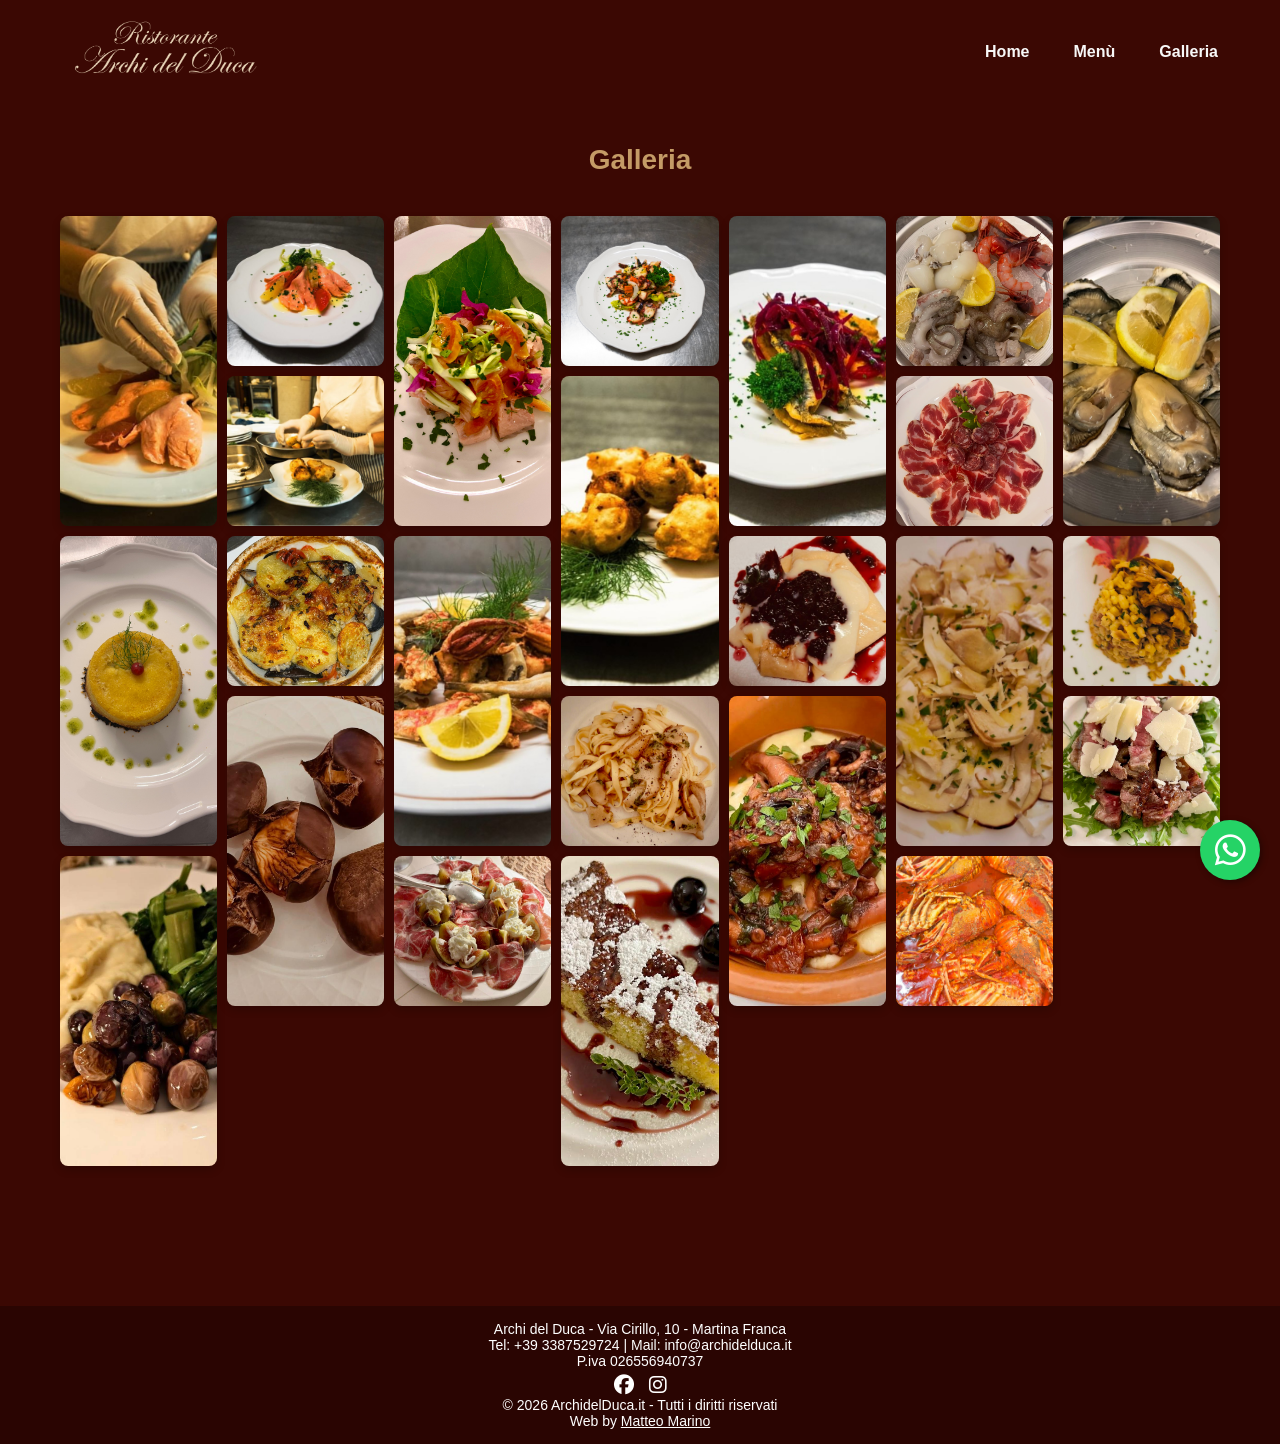
==== galleria.html @ cca3e53b "v1 versione con menu cambiato" ====
<!DOCTYPE html>
<html lang="it">
<head>
    <meta charset="UTF-8">
    <meta name="viewport" content="width=device-width, initial-scale=1.0">
    <title>Galleria - Archi del Duca</title>
    <link rel="stylesheet" href="style.css">
    <link rel="stylesheet" href="https://cdnjs.cloudflare.com/ajax/libs/font-awesome/6.4.0/css/all.min.css">
    <style>
        /* Stile per il lightbox */
        .lightbox {
            display: none;
            position: fixed;
            z-index: 1000;
            top: 0;
            left: 0;
            width: 100%;
            height: 100%;
            background-color: rgba(0, 0, 0, 0.9);
            justify-content: center;
            align-items: center;
        }
        
        .lightbox.active {
            display: flex;
        }
        
        .lightbox-content {
            max-width: 90%;
            max-height: 90%;
        }
        
        .lightbox-image {
            width: 100%;
            height: 100%;
            object-fit: contain;
        }
        
        .close-lightbox {
            position: absolute;
            top: 20px;
            right: 20px;
            color: white;
            font-size: 30px;
            cursor: pointer;
            z-index: 1001;
        }
        
        .gallery-container img {
            cursor: pointer;
        }
    </style>
</head>
<body>
    <div class="content-wrapper">
    <!-- Header -->
    <header>
        <div class="logo">
            <img src="scritta.png" alt="Archi del Duca">
        </div>

        <!-- Icona menu hamburger 3D -->
        <div class="hamburger-3d" id="hamburger">
            <div class="line line1"></div>
            <div class="line line2"></div>
            <div class="line line3"></div>
        </div>

        <!-- Menu di navigazione -->
        <nav id="nav-menu">
            <ul class="menu">
                <li><a href="index.html">Home</a></li>
                <li><a href="menu.html">Menù</a></li>
                <li><a href="galleria.html">Galleria</a></li>
            </ul>
        </nav>
    </header>

    <!-- Sezione Galleria -->
    <section class="gallery">
        <h2 class="starkwalker-font">Galleria</h2>
        <div class="gallery-container mosaic">
            <img src="1.jpg" alt="Foto 1" class="gallery-img">
            <img src="2.jpg" alt="Foto 2" class="gallery-img">
            <img src="3.jpg" alt="Foto 3" class="gallery-img">
            <img src="4.jpg" alt="Foto 4" class="gallery-img">
            <img src="5.jpg" alt="Foto 5" class="gallery-img">
            <img src="6.jpg" alt="Foto 6" class="gallery-img">
            <img src="7.jpg" alt="Foto 7" class="gallery-img">
            <img src="8.jpg" alt="Foto 8" class="gallery-img">
            <img src="9.jpg" alt="Foto 9" class="gallery-img">
            <img src="10.jpg" alt="Foto 10" class="gallery-img">
            <img src="11.jpg" alt="Foto 11" class="gallery-img">
            <img src="12.jpg" alt="Foto 12" class="gallery-img">
            <img src="13.jpg" alt="Foto 13" class="gallery-img">
            <img src="14.jpg" alt="Foto 14" class="gallery-img">
            <img src="15.jpg" alt="Foto 15" class="gallery-img">
            <img src="16.jpg" alt="Foto 16" class="gallery-img">
            <img src="17.jpg" alt="Foto 17" class="gallery-img">
            <img src="18.jpg" alt="Foto 18" class="gallery-img">
            <img src="19.jpg" alt="Foto 19" class="gallery-img">
            <img src="20.jpg" alt="Foto 20" class="gallery-img">
            <img src="21.jpg" alt="Foto 21" class="gallery-img">
            <img src="22.jpg" alt="Foto 22" class="gallery-img">
            <img src="23.jpg" alt="Foto 23" class="gallery-img">
            <img src="24.jpg" alt="Foto 24" class="gallery-img">
        </div>
    </section>
    
    <!-- Lightbox per visualizzare le immagini a schermo intero -->
    <div class="lightbox" id="lightbox">
        <span class="close-lightbox" id="close-lightbox">&times;</span>
        <div class="lightbox-content">
            <img src="" alt="Immagine a schermo intero" class="lightbox-image" id="lightbox-image">
        </div>
    </div>

    <!-- Footer -->
    </div>
    <footer>
        <p>Archi del Duca - Via Cirillo, 10 - Martina Franca </p>
        <p>Tel: +39 3387529724 | Mail: info@archidelduca.it</p>
        <p> P.iva 026556940737</p>
        <div class="social-links">
            <a href="#"><i class="fab fa-facebook"></i></a>
            <a href="#"><i class="fab fa-instagram"></i></a>
        </div>

        <p>&copy; 2026 ArchidelDuca.it - Tutti i diritti riservati</p>
         <p>  Web by <a href="https://www.instagram.com/_matteomarino">Matteo Marino</a> </p>
    </footer>

    <!-- WhatsApp Button -->
    <a href="https://wa.me/+393387529724" class="whatsapp-button" target="_blank">
        <i class="fab fa-whatsapp"></i>
        <span class="whatsapp-tooltip">Prenota un tavolo</span>
    </a>

    <!-- Script per il menu hamburger e lightbox -->
    <script>
        const hamburger = document.getElementById('hamburger');
        const navMenu = document.getElementById('nav-menu');

        hamburger.addEventListener('click', () => {
            navMenu.classList.toggle('open');
            hamburger.classList.toggle('open'); // Aggiunge/rimuove la classe per l'animazione 3D
        });
        
        // Funzionalità lightbox per visualizzare le immagini a schermo intero
        const galleryImages = document.querySelectorAll('.gallery-img');
        const lightbox = document.getElementById('lightbox');
        const lightboxImage = document.getElementById('lightbox-image');
        const closeLightbox = document.getElementById('close-lightbox');
        
        // Apri il lightbox quando un'immagine viene cliccata
        galleryImages.forEach(image => {
            image.addEventListener('click', () => {
                lightboxImage.src = image.src;
                lightboxImage.alt = image.alt;
                lightbox.classList.add('active');
                document.body.style.overflow = 'hidden'; // Impedisce lo scrolling della pagina
            });
        });
        
        // Chiudi il lightbox quando si clicca sulla X
        closeLightbox.addEventListener('click', () => {
            lightbox.classList.remove('active');
            document.body.style.overflow = ''; // Ripristina lo scrolling della pagina
        });
        
        // Chiudi il lightbox quando si clicca fuori dall'immagine
        lightbox.addEventListener('click', (e) => {
            if (e.target === lightbox) {
                lightbox.classList.remove('active');
                document.body.style.overflow = ''; // Ripristina lo scrolling della pagina
            }
        });
        
        // Chiudi il lightbox quando si preme ESC
        document.addEventListener('keydown', (e) => {
            if (e.key === 'Escape' && lightbox.classList.contains('active')) {
                lightbox.classList.remove('active');
                document.body.style.overflow = ''; // Ripristina lo scrolling della pagina
            }
        });
    </script>
</body>
</html>
---- style.css ----
@import url('https://fonts.cdnfonts.com/css/arcade-classic');
@import url('https://fonts.cdnfonts.com/css/bebas-neue');
@import url('https://fonts.googleapis.com/css2?family=Playfair+Display:ital,wght@0,400;0,700;1,400;1,700&display=swap');

* {
    margin: 0;
    padding: 0;
    box-sizing: border-box;
}

.BebasNeue-font {
    font-family: 'BebasNeue', sans-serif;
}

html, body {
    height: 100%;
    margin: 0;
    padding: 0;
    display: flex;
    flex-direction: column;
}

body > .content-wrapper {
    flex: 1 0 auto;
    padding-bottom: 5rem; 
    overflow-x: hidden; /* Prevent horizontal scrolling */
}

/* Stile per il contenitore PDF */
.pdf-container {
    width: 100%;
    margin: 20px auto;
    overflow: visible;
}

.download-link {
    display: inline-block;
    padding: 10px 20px;
    background-color: #5c0b05;
    color: #f8f8f8;
    text-decoration: none;
    border-radius: 5px;
    font-family: 'BebasNeue', sans-serif;
    font-size: 1.2em;
    transition: background-color 0.3s;
}

.download-link:hover {
    background-color: #7a1007;
}

body {
    font-family: Arial, sans-serif;
    text-align: center;
    background: #3b0803;
    color: #f8f8f8;
}

/* HEADER */
header {
    display: flex;
    justify-content: space-between; /* Sposta il logo a sinistra e il menu a destra */
    align-items: center;
    padding: 20px 50px;
    background-color: #3b0803;
}

header .logo img {
    height: 60px;
}

nav .menu {
    list-style: none;
    display: flex;
    gap: 20px;
}

nav .menu li {
    position: relative;
}

nav .menu li a {
    position: relative;
    text-decoration: none;
    color: #f8f8f8;
    font-weight: bold;
    padding: 8px 12px;
    transition: color 0.3s;
    font-family: 'Bebas Neue', sans-serif;
}

nav .menu li a::after {
    content: '';
    position: absolute;
    width: 0;
    height: 2px;
    bottom: 0;
    left: 50%;
    background-color: #c49b66;
    transition: all 0.3s ease-in-out;
    transform: translateX(-50%);
}

nav .menu li a:hover {
    color: #c49b66;
}

nav .menu li a:hover::after {
    width: 100%;
}

/* Dropdown */
.submenu {
    display: none;
    position: absolute;
    top: 100%;
    left: 0;
    background: #2a0502;
    list-style: none;
    border: 1px solid #555;
    min-width: 150px;
}

.dropdown:hover .submenu {
    display: block;
}

.submenu li a {
    display: block;
    padding: 10px;
    color: #f8f8f8;
    text-decoration: none;
}

.submenu li a:hover {
    background-color: #3b0803;
}

/* Logo centrale */
.logo-center {
    margin: 40px 0;
}

.logo-center img {
    max-width: 100%;
    height: auto;
    max-height: 120px;
}

/* About Us Container */
.about-container {
    display: flex;
    justify-content: space-around;
    align-items: center;
    padding: 40px 20px;
    margin: 0 auto;
    max-width: 1500px;
}

/* Responsive Design */
@media (max-width: 768px) {
    .about-container {
        flex-direction: column;
        text-align: center;
    }

    .gallery-container {
        grid-template-columns: repeat(auto-fit, minmax(200px, 1fr));
    }

    header {
        flex-direction: column;
        align-items: center;
    }

    nav .menu {
        flex-direction: column;
        gap: 10px;
    }

    .logo-center img {
        max-height: 80px;
    }
}

.about-image img {
    max-width: 150px;
    height: auto;
}

/* About Us */
.about {
    max-width: 600px;
    padding: 0 20px;
}

.about-extra p {
    font-weight: 300;
    font-size: 1.1em;
    line-height: 1.6;
    font-style: italic;
    text-shadow: 0.5px 0.5px 1px rgba(255, 255, 255, 0.2);
    letter-spacing: 0.02em;
    font-family: 'Playfair Display', serif;
}

.gallery-container {
    display: grid;
    grid-template-columns: repeat(auto-fit, minmax(300px, 1fr));
    gap: 20px;
    padding: 20px;
    max-width: 1200px;
    margin: 0 auto;
}

.gallery-container img {
    width: 100%;
    height: 300px;
    object-fit: cover;
    border-radius: 10px;
    transition: transform 0.3s ease;
}

.gallery-container img:hover {
    transform: scale(1.05);
}

.about h2,
.gallery h2,
.menu-section h2 {
    font-family: 'Bebas Neue', sans-serif;
    font-size: 28px;
    margin-bottom: 20px;
    color: #c49b66;
}

.about-extra {
    margin-top: 20px;
    font-style: italic;
    line-height: 1.6;
}

footer {
    background: #2a0502;
    color: white;
    padding: 15px;
    text-align: center;
    width: 100%;
    margin-top: auto;
    font-size: 14px;
    display: flex;
    flex-direction: column;
    align-items: center;
}

.social-links {
    margin-top: 10px;
}

.social-links a {
    color: white;
    font-size: 20px;
    margin: 10 10px;
    transition: color 0.3s;
}

.social-links a:hover {
    color: #c49b66;
}

footer a, footer i {
    color: white !important;
}

/* WhatsApp Button */
.whatsapp-button {
    position: fixed;
    bottom: 20px;
    right: 20px;
    background-color: #25d366;
    color: white;
    width: 60px;
    height: 60px;
    border-radius: 50%;
    display: flex;
    justify-content: center;
    align-items: center;
    text-decoration: none;
    box-shadow: 2px 2px 6px rgba(0,0,0,0.4);
    transition: all 0.3s ease;
    z-index: 1000;
}

.whatsapp-button i {
    font-size: 35px;
}

.whatsapp-tooltip {
    position: absolute;
    right: 75px;
    background-color: white;
    color: #333;
    padding: 8px 15px;
    border-radius: 4px;
    font-size: 14px;
    white-space: nowrap;
    opacity: 0;
    visibility: hidden;
    transition: all 0.3s ease;
}

.whatsapp-button:hover .whatsapp-tooltip {
    opacity: 1;
    visibility: visible;
}

.whatsapp-button:hover {
    transform: scale(1.1);
    background-color: #128c7e;
}

/* MENU HAMBURGER PER MOBILE */
.hamburger-3d {
    display: none;
    cursor: pointer;
    z-index: 1001; /* Assicura che sia sopra il menu */
    perspective: 1000px;
}

.hamburger-3d .line {
    width: 30px;
    height: 3px;
    background-color: #f8f8f8;
    margin: 6px 0;
    transition: transform 0.5s, opacity 0.5s;
}

.hamburger-3d.open .line1 {
    transform: rotateX(45deg) translateZ(5px);
}

.hamburger-3d.open .line2 {
    opacity: 0;
}

.hamburger-3d.open .line3 {
    transform: rotateX(-45deg) translateZ(5px);
}

/* Responsive */
@media (max-width: 768px) {
    body {
        overflow-x: hidden;
    }

    header {
        position: relative;
        justify-content: space-between;
        padding: 15px 20px;
        overflow-x: visible;
        z-index: 10000;
        background-color: #3b0803;
    }

    header .logo img {
        height: 50px;
    }

    nav .menu {
        display: none;
        flex-direction: column;
        background: linear-gradient(145deg, #2f0602, #250401);
        position: fixed;
        top: 80px;
        right: 20px;
        min-width: 200px;
        border: none;
        border-radius: 0;
        padding: 12px;
        z-index: 9999;
        box-shadow: 
            8px 8px 16px rgba(0,0,0,0.4),
            -2px -2px 12px rgba(255,255,255,0.05),
            inset -1px -1px 4px rgba(255,255,255,0.05),
            inset 1px 1px 4px rgba(0,0,0,0.3);
        max-height: calc(100vh - 100px);
        overflow-y: auto;
        backdrop-filter: blur(5px);
    }

    nav.open .menu {
        display: flex;
    }

    nav .menu li {
        width: 100%;
        text-align: center;
    }

    nav .menu li a {
        display: block;
        padding: 12px 18px;
        white-space: nowrap;
        background: linear-gradient(145deg, #2f0602, #250401);
        border-radius: 0;
        box-shadow: inset 2px 2px 5px rgba(0,0,0,0.2),
                    inset -2px -2px 5px rgba(255,255,255,0.05);
        transition: all 0.3s ease;
    }

    nav .menu li a:hover {
        background: linear-gradient(145deg, #350703, #2a0502);
        box-shadow: inset 1px 1px 3px rgba(0,0,0,0.3),
                    inset -1px -1px 3px rgba(255,255,255,0.1);
        transform: translateY(1px);
    }

    .submenu {
        position: static;
        width: 100%;
        display: none;
        margin-top: 5px;
    }

    .dropdown:hover .submenu {
        display: block;
    }

    .hamburger-3d {
        display: block;
        position: relative;
        right: 0;
    }

    .about-container {
        flex-direction: column;
        padding: 20px;
        gap: 30px;
    }

    .about-image {
        margin: 0;
    }

    .about-image img {
        max-width: 120px;
    }
}

/* Galleria */
.gallery {
    padding: 40px 20px;
    text-align: center;
}



.gallery-container.mosaic {
    display: grid;
    grid-template-columns: repeat(auto-fit, minmax(150px, 1fr));
    grid-auto-rows: 150px;
    gap: 10px;
}

.gallery-container.mosaic img {
    width: 100%;
    height: 100%;
    object-fit: cover;
    grid-row: span 2;
}

.gallery-container.mosaic img:nth-child(2n) {
    grid-row: span 1;
}

.gallery-container img {
    width: 100%;
    height: auto;
    border-radius: 8px;
    box-shadow: 0 4px 8px rgba(0, 0, 0, 0.2);
}

/* Menu Section */
.menu-section {
    padding: 40px 20px;
    text-align: center;
}

.menu-notes {
    margin-top: 30px;
    padding: 15px;
    background-color: rgba(212, 180, 131, 0.1);
    border-radius: 8px;
    font-style: italic;
    color: #555;
}

.menu-notes p {
    margin: 5px 0;
}

.allergeni-container {
    margin-top: 40px;
    text-align: center;
}

.allergeni-img {
    max-width: 100%;
    border-radius: 8px;
    box-shadow: 0 4px 8px rgba(0, 0, 0, 0.2);
}

.menu-container {
    max-width: 800px;
    margin: 0 auto;
    text-align: left;
}

.menu-category {
    margin-bottom: 40px;
}

.menu-category h3 {
    font-size: 24px;
    color: #c49b66;
    border-bottom: 2px solid #c49b66;
    padding-bottom: 10px;
    margin-bottom: 20px;
}

.menu-item {
    margin-bottom: 20px;
}

.menu-item h4 {
    font-size: 18px;
    color: #f8f8f8;
    display: inline-block;
}

.menu-item .price {
    float: right;
    font-weight: bold;
    color: #c49b66;
}

.menu-item p {
    font-style: italic;
    color: #ccc;
    margin-top: 5px;
}

/* Location Section */
.location-section {
    display: flex;
    justify-content: space-between;
    align-items: stretch;
    padding: 80px 40px;
    max-width: 1200px;
    margin: 80px auto 0;
    gap: 40px;
}

.location-info {
    text-align: left;
    padding: 40px;
    background: linear-gradient(145deg, #2f0602, #250401);
    border-radius: 10px;
    box-shadow: 
        8px 8px 16px rgba(0,0,0,0.4),
        -2px -2px 12px rgba(255,255,255,0.05),
        inset -1px -1px 4px rgba(255,255,255,0.05),
        inset 1px 1px 4px rgba(0,0,0,0.3);
    backdrop-filter: blur(5px);
    width: 50%;
    display: flex;
    flex-direction: column;
    justify-content: center;
}

.location-info h2 {
    font-family: 'Bebas Neue', sans-serif;
    font-size: 28px;
    color: #c49b66;
    margin-bottom: 20px;
}

.location-info p {
    font-size: 16px;
    line-height: 1.6;
}

.contact-info {
    margin-top: 20px;
    color: #ccc;
}

.contact-item {
    display: flex;
    align-items: center;
    margin-bottom: 15px;
    color: #c49b66;
    text-decoration: none;
}

.contact-item:hover {
    color: #d4b285;
}

.contact-item svg {
    width: 24px;
    height: 24px;
    margin-right: 10px;
    fill: currentColor;
}

.social-links {
    color: #c49b66;
    display: flex;
    gap: 15px;
    margin-top: 20px;
    justify-content: center;
}

.social-links a {
    color: #c49b66;
    text-decoration: none;
}

.social-links a:hover {
    color: #ffffff;
}

.social-links svg {
    color: #c49b66; 
    width: 24px;
    height: 24px;
    fill: currentColor;
}

.map-container {
    width: 50%;
    height: 500px;
    margin: 0;
}

.map-container iframe {
    width: 100%;
    height: 100%;
    border: none;
    border-radius: 8px;
    box-shadow: 0 2px 8px rgba(0,0,0,0.2);
}

/* Stili per i contatti e social */
.contact-info {
    margin-top: 20px;
    display: flex;
    flex-direction: column;
    gap: 15px;
}

.contact-item {
    display: flex;
    align-items: center;
    gap: 10px;
    color: #c49b66;
    text-decoration: none;
    font-size: 1.1em;
    padding: 12px 18px;
    background: linear-gradient(145deg, #2f0602, #250401);
    border-radius: 8px;
    box-shadow: 
        inset 2px 2px 5px rgba(0,0,0,0.2),
        inset -2px -2px 5px rgba(255,255,255,0.05);
    transition: all 0.3s ease;
}

.contact-item:hover {
    background: linear-gradient(145deg, #350703, #2a0502);
    box-shadow: 
        inset 1px 1px 3px rgba(0,0,0,0.3),
        inset -1px -1px 3px rgba(255,255,255,0.1);
    transform: translateY(1px);
}

.contact-item:hover {
    color: #8B4513;
}

.contact-item svg {
    width: 24px;
    height: 24px;
    fill: currentColor;
}

.social-links {
    display: flex;
    gap: 15px;
    margin-top: 5px;
}

.social-links a {
    color: #333;
    transition: color 0.3s ease;
}

.social-links a:hover {
    color: #8B4513;
}

.social-links svg {
    width: 28px;
    height: 28px;
    fill: currentColor;
}

@media (max-width: 768px) {
    .location-section {
        display: flex;
        flex-direction: column;
        align-items: center;
        padding: 40px 20px;
    }

    .location-info {
        order: 1;
        margin-bottom: 30px;
        text-align: center;
        width: 100%;
    }

    .map-container {
        order: 2;
        width: 100%;
        height: 250px;
    }

    footer {
        padding: 20px 15px;
    }

    footer p {
        margin: 5px 0;
    }

    .social-links {
        margin: 15px 0;
    }

    .whatsapp-button {
        bottom: 15px;
        right: 15px;
        width: 50px;
        height: 50px;
    }

    .whatsapp-button i {
        font-size: 28px;
    }
}
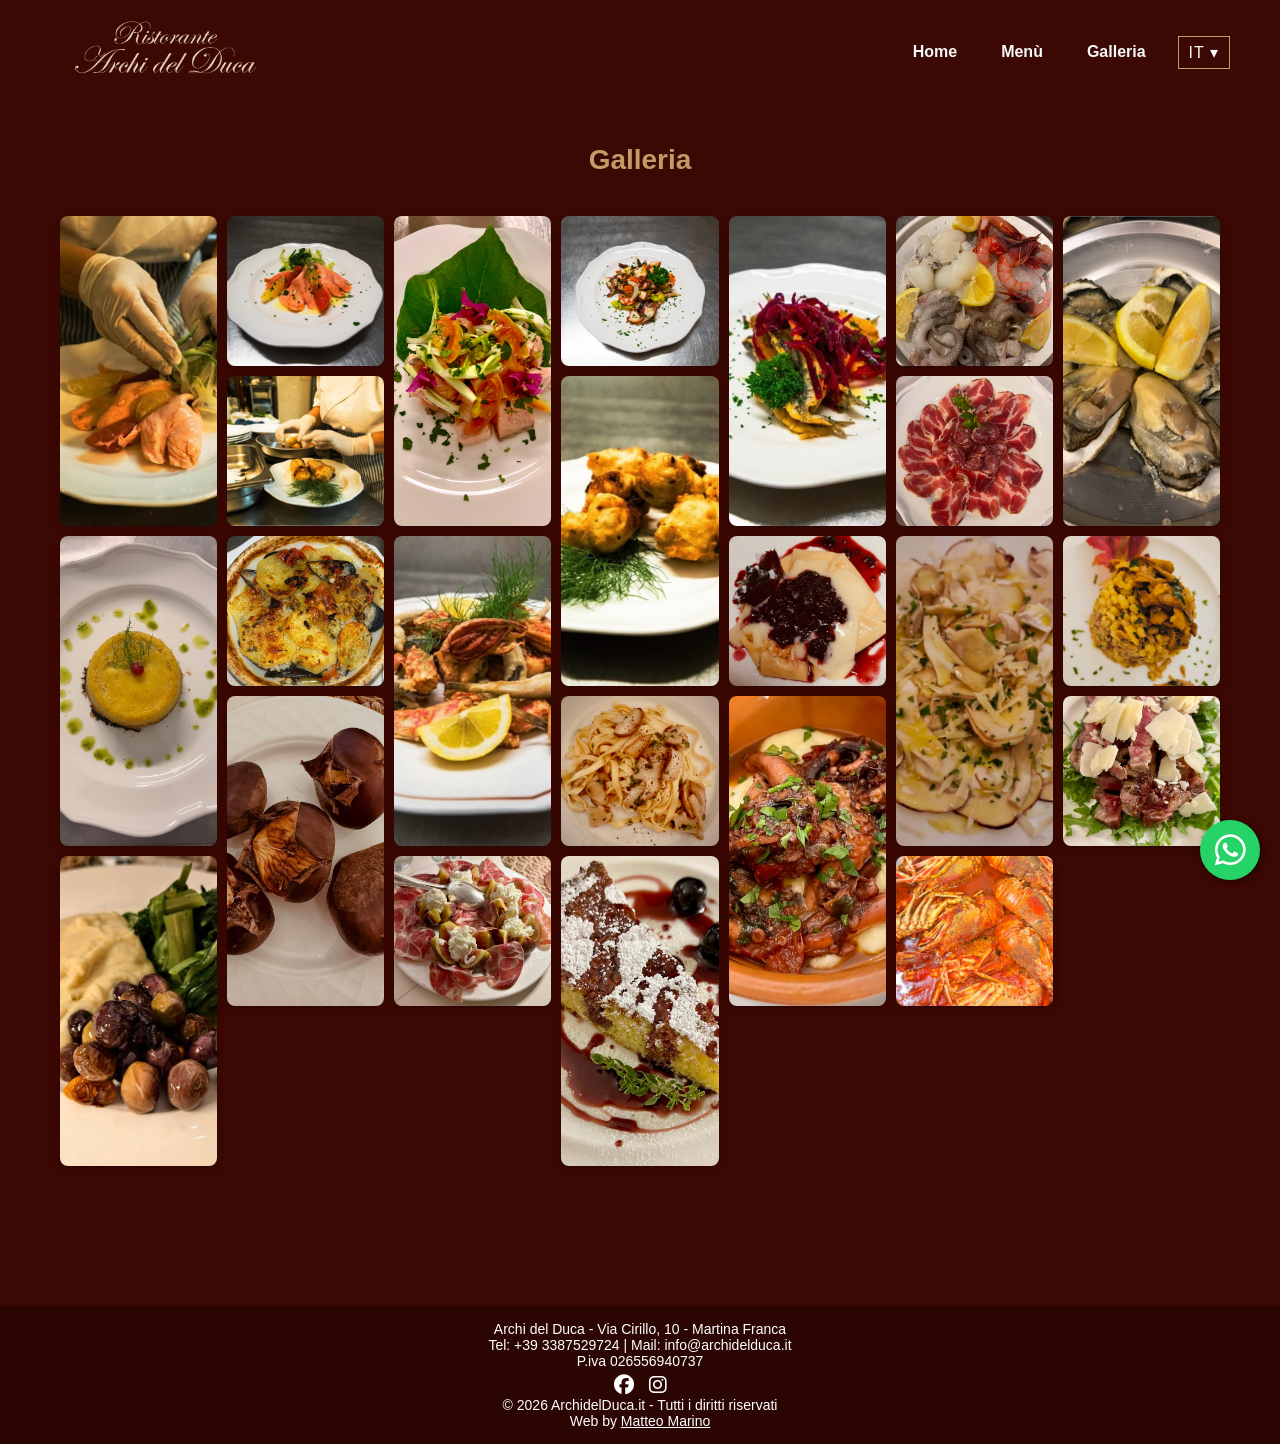
==== commit 5ab197a7: "v 1.0.1" ====
--- a/galleria.html
+++ b/galleria.html
@@ -51,7 +51,7 @@
         }
     </style>
 </head>
-<body>
+<body data-i18n-title="title.gallery">
     <div class="content-wrapper">
     <!-- Header -->
     <header>
@@ -69,16 +69,27 @@
         <!-- Menu di navigazione -->
         <nav id="nav-menu">
             <ul class="menu">
-                <li><a href="index.html">Home</a></li>
-                <li><a href="menu.html">Menù</a></li>
-                <li><a href="galleria.html">Galleria</a></li>
+                <li><a href="index.html" data-i18n="nav.home">Home</a></li>
+                <li><a href="menu.html" data-i18n="nav.menu">Menù</a></li>
+                <li><a href="galleria.html" data-i18n="nav.gallery">Galleria</a></li>
             </ul>
         </nav>
+    
+        <!-- Selettore lingua -->
+        <div class="lang-switch">
+            <button type="button" class="lang-current" aria-label="Lingua / Language">IT</button>
+            <ul class="lang-options">
+                <li><button type="button" data-lang="it">Italiano</button></li>
+                <li><button type="button" data-lang="en">English</button></li>
+                <li><button type="button" data-lang="fr">Français</button></li>
+                <li><button type="button" data-lang="de">Deutsch</button></li>
+            </ul>
+        </div>
     </header>
 
     <!-- Sezione Galleria -->
     <section class="gallery">
-        <h2 class="starkwalker-font">Galleria</h2>
+        <h2 class="starkwalker-font" data-i18n="gallery.title">Galleria</h2>
         <div class="gallery-container mosaic">
             <img src="1.jpg" alt="Foto 1" class="gallery-img">
             <img src="2.jpg" alt="Foto 2" class="gallery-img">
@@ -120,20 +131,20 @@
     <footer>
         <p>Archi del Duca - Via Cirillo, 10 - Martina Franca </p>
         <p>Tel: +39 3387529724 | Mail: info@archidelduca.it</p>
-        <p> P.iva 026556940737</p>
+        <p data-i18n="footer.vat">P.iva 026556940737</p>
         <div class="social-links">
             <a href="#"><i class="fab fa-facebook"></i></a>
             <a href="#"><i class="fab fa-instagram"></i></a>
         </div>
 
-        <p>&copy; 2026 ArchidelDuca.it - Tutti i diritti riservati</p>
+        <p data-i18n="footer.rights">&copy; 2026 ArchidelDuca.it - Tutti i diritti riservati</p>
          <p>  Web by <a href="https://www.instagram.com/_matteomarino">Matteo Marino</a> </p>
     </footer>
 
     <!-- WhatsApp Button -->
     <a href="https://wa.me/+393387529724" class="whatsapp-button" target="_blank">
         <i class="fab fa-whatsapp"></i>
-        <span class="whatsapp-tooltip">Prenota un tavolo</span>
+        <span class="whatsapp-tooltip" data-i18n="whatsapp">Prenota un tavolo</span>
     </a>
 
     <!-- Script per il menu hamburger e lightbox -->
@@ -184,5 +195,6 @@
             }
         });
     </script>
+    <script src="i18n.js"></script>
 </body>
 </html>
--- a/style.css
+++ b/style.css
@@ -759,3 +759,229 @@
         font-size: 28px;
     }
 }
+
+/* SELETTORE LINGUA */
+header .logo {
+    margin-right: auto;
+}
+
+.lang-switch {
+    position: relative;
+    margin-left: 20px;
+    z-index: 10001;
+}
+
+.lang-current {
+    background: none;
+    border: 1px solid #c49b66;
+    color: #f8f8f8;
+    font-family: 'Bebas Neue', sans-serif;
+    font-size: 1rem;
+    letter-spacing: 1px;
+    padding: 6px 10px;
+    cursor: pointer;
+    transition: color 0.3s, background-color 0.3s;
+}
+
+.lang-current::after {
+    content: ' \25BE';
+}
+
+.lang-current:hover {
+    color: #c49b66;
+}
+
+.lang-options {
+    display: none;
+    position: absolute;
+    top: calc(100% + 6px);
+    right: 0;
+    list-style: none;
+    background: linear-gradient(145deg, #2f0602, #250401);
+    box-shadow: 8px 8px 16px rgba(0,0,0,0.4);
+    min-width: 130px;
+    padding: 6px 0;
+}
+
+.lang-switch.open .lang-options {
+    display: block;
+}
+
+.lang-options button {
+    display: block;
+    width: 100%;
+    background: none;
+    border: none;
+    color: #f8f8f8;
+    font-family: 'Bebas Neue', sans-serif;
+    font-size: 1rem;
+    letter-spacing: 1px;
+    padding: 8px 14px;
+    text-align: left;
+    cursor: pointer;
+}
+
+.lang-options button:hover,
+.lang-options button.active {
+    color: #c49b66;
+}
+
+/* MENU TRADOTTO (EN/FR/DE) */
+.menu-text {
+    display: flex;
+    flex-direction: column;
+    align-items: center;
+    gap: 20px;
+    padding: 20px 16px;
+}
+
+.menu-text[hidden],
+.menu-images[hidden] {
+    display: none;
+}
+
+.menu-card {
+    width: 100%;
+    max-width: 620px;
+    background: #fff;
+    color: #2a0502;
+    padding: 50px 40px 30px;
+    box-shadow: 0 4px 8px rgba(0, 0, 0, 0.1);
+    font-family: 'Cormorant Garamond', Georgia, serif;
+    text-align: left;
+}
+
+.menu-card-brand {
+    font-family: 'Playfair Display', serif;
+    font-style: italic;
+    font-weight: 400;
+    font-size: 2.2rem;
+    line-height: 1.15;
+    text-align: center;
+    color: #3b0803;
+    padding-bottom: 14px;
+    border-bottom: 4px solid #d98c2b;
+}
+
+.menu-card-sub {
+    text-align: center;
+    font-style: italic;
+    font-size: 1.2rem;
+    margin: 10px 0 20px;
+}
+
+.menu-card-title {
+    font-family: 'Playfair Display', serif;
+    font-weight: 400;
+    font-size: 2.2rem;
+    text-align: center;
+    color: #3b0803;
+    margin: 25px 0 20px;
+}
+
+.menu-card-title:first-child {
+    margin-top: 0;
+}
+
+.menu-card-text {
+    font-size: 1.15rem;
+    line-height: 1.5;
+    color: #555;
+    text-align: center;
+    margin-bottom: 10px;
+}
+
+.menu-card-allergens {
+    font-style: italic;
+    margin-top: 20px;
+}
+
+.menu-card-list {
+    list-style: none;
+}
+
+.dish {
+    margin-bottom: 14px;
+}
+
+.dish-row {
+    display: flex;
+    justify-content: space-between;
+    align-items: baseline;
+    gap: 16px;
+}
+
+.dish-name {
+    font-size: 1.4rem;
+    line-height: 1.2;
+}
+
+.dish:not(.dish-plain) .dish-name::before {
+    content: '\25C6';
+    font-size: 0.6em;
+    margin-right: 8px;
+    vertical-align: middle;
+}
+
+.dish-name sup {
+    font-size: 0.6em;
+}
+
+.dish-price {
+    font-size: 1.4rem;
+    white-space: nowrap;
+}
+
+.dish-it,
+.dish-desc {
+    display: block;
+    font-style: italic;
+    font-size: 1.05rem;
+    color: #555;
+}
+
+.dish-desc {
+    margin-top: 4px;
+}
+
+.menu-card-footnote {
+    font-size: 0.95rem;
+    text-align: center;
+    color: #555;
+    margin-top: 30px;
+}
+
+.menu-card-logo {
+    display: block;
+    width: 110px;
+    margin: 30px auto 0;
+}
+
+@media (max-width: 768px) {
+    .menu-card {
+        padding: 30px 20px 20px;
+    }
+
+    .menu-card-title,
+    .menu-card-brand {
+        font-size: 1.8rem;
+    }
+
+    .dish-name,
+    .dish-price {
+        font-size: 1.2rem;
+    }
+}
+
+@media (max-width: 768px) {
+    header .logo {
+        margin-right: 0;
+    }
+
+    .lang-switch {
+        position: absolute;
+        top: 15px;
+        right: 15px;
+        margin-left: 0;
+    }
+}
